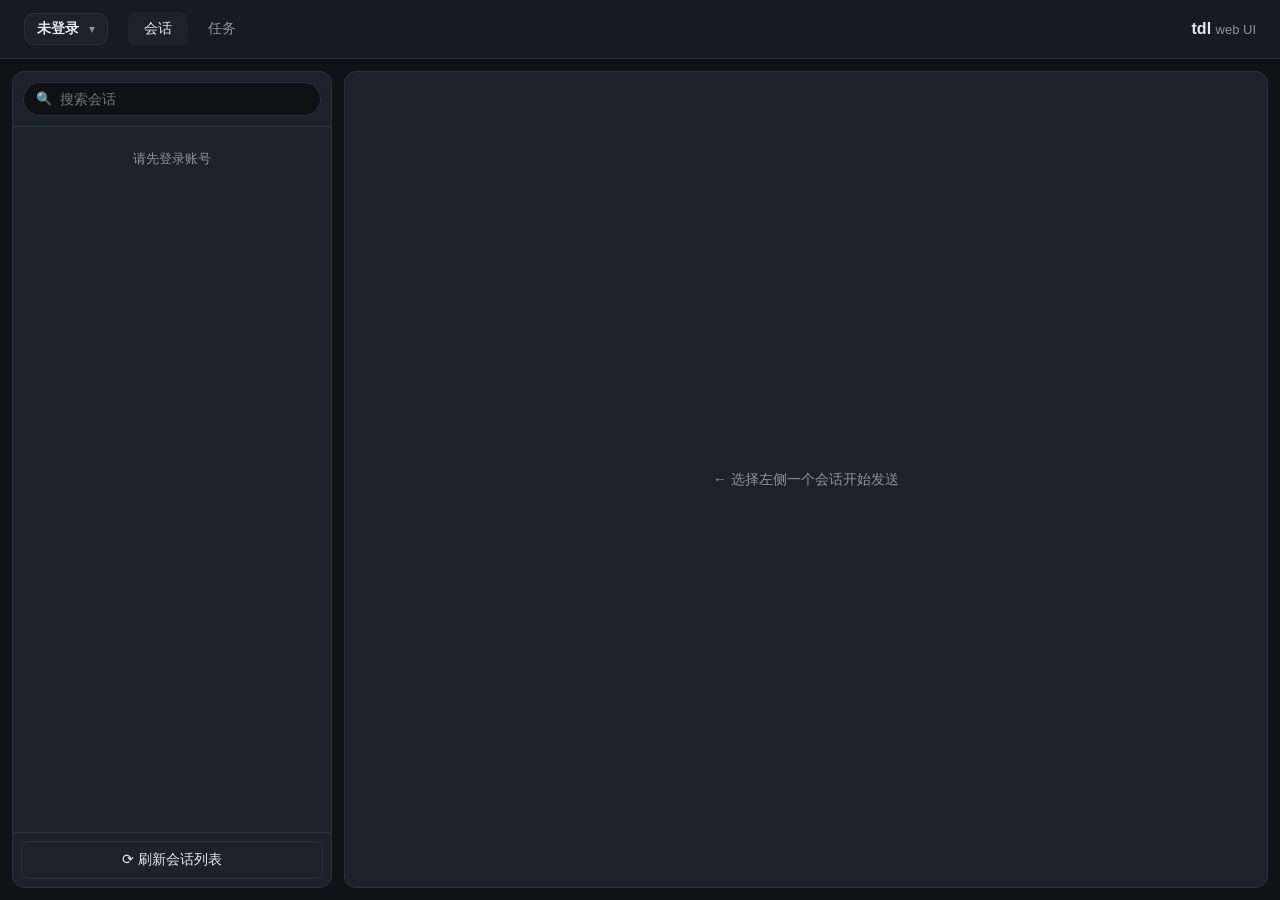
==== app/web/ui/index.html @ 241009a7 "feat: 添加本地网页版(web UI)与多账号上传功能 - 新增 app/web/:HTTP 服务、多账号验证码登录、网页端上传、Telegram 式聊天台界面 - 新增 cmd/server 命" ====
<!DOCTYPE html>
<html lang="zh">
<head>
  <meta charset="utf-8" />
  <meta name="viewport" content="width=device-width, initial-scale=1" />
  <title>tdl web UI</title>
  <link rel="stylesheet" href="style.css" />
</head>
<body>
  <header>
    <!-- current account button + dropdown (top-left, where the title used to be) -->
    <div class="account" id="account">
      <button id="account-btn" class="account-btn" aria-haspopup="true" aria-expanded="false">
        <span class="acc-main">
          <span id="acc-title" class="acc-title">未登录</span>
          <span id="acc-sub" class="acc-sub muted"></span>
        </span>
        <span class="caret">▾</span>
      </button>

      <div id="account-menu" class="account-menu" role="menu">
        <ul id="accounts-list" class="acc-list"></ul>
        <div class="acc-menu-foot">
          <button id="btn-open-login" class="btn primary block">＋ 添加账号 / 登录</button>
        </div>
      </div>
    </div>

    <nav class="tabs">
      <button class="tab active" data-tab="chats">会话</button>
      <button class="tab" data-tab="tasks">任务</button>
    </nav>

    <div class="brand">tdl <span class="muted">web UI</span></div>
  </header>

  <main>
    <!-- Chats console: conversation list (left) + per-conversation window (right) -->
    <section id="tab-chats" class="panel active">
      <div class="console">
        <!-- left: conversation list -->
        <aside class="chat-list">
          <div class="chat-list-head">
            <div class="chat-search">
              <span class="search-ic">🔍</span>
              <input id="chat-search" type="text" placeholder="搜索会话" />
            </div>
          </div>
          <ul id="chat-items" class="chat-items"></ul>
          <div class="chat-list-foot">
            <button id="btn-refresh-chats" class="btn block">⟳ 刷新会话列表</button>
          </div>
          <button id="chat-totop" class="to-top" title="返回顶部" aria-label="返回顶部">
            <svg viewBox="0 0 24 24" aria-hidden="true"><path d="M6 15l6-6 6 6"/></svg>
          </button>
        </aside>

        <!-- right: selected conversation window -->
        <section class="chat-window" id="chat-window">
          <div class="cw-empty" id="cw-empty">← 选择左侧一个会话开始发送</div>

          <div class="cw-main hidden" id="cw-main">
            <header class="cw-head">
              <div class="avatar" id="cw-avatar"></div>
              <div class="cw-head-main">
                <div class="cw-title" id="cw-title"></div>
                <div class="cw-meta muted" id="cw-meta"></div>
              </div>
              <button id="cw-refresh" class="icon-btn" title="刷新会话列表（重新拉取并缓存目标）">⟳</button>
            </header>

            <div class="cw-history" id="cw-history"></div>

            <div class="cw-forbidden hidden" id="cw-forbidden"></div>

            <div class="cw-composer" id="cw-composer">
              <div class="composer-row">
                <input id="cw-caption" type="text" class="grow" placeholder='caption（markdown：`代码`、[文字](链接)、**粗**，可空）' />
                <input id="cw-topic" type="number" min="0" class="topic" placeholder="topic" title="话题 id（仅论坛群需要，可留空）" />
              </div>

              <input id="cw-file" type="file" multiple hidden />
              <div id="cw-drop" class="drop-bar" tabindex="0">
                <div class="drop-inner">
                  <div class="drop-ic">📎</div>
                  <div>拖拽文件到这里，或<b>点击选择文件</b>发送</div>
                </div>
              </div>

              <details class="path-mode">
                <summary>或：发送服务器本地路径（不经浏览器上传，适合服务器上的大文件/目录批量）</summary>
                <div class="composer-row">
                  <input id="cw-path" type="text" class="grow" placeholder="服务器本地文件/目录绝对路径，如 D:\path\file.mkv" />
                </div>
                <div class="composer-row wrap">
                  <label class="inline"><input id="cw-photo" type="checkbox" /> 图片作为照片</label>
                  <input id="cw-includes" type="text" class="grow" placeholder="仅含扩展名 mp4,mkv（目录批量时）" />
                  <input id="cw-excludes" type="text" class="grow" placeholder="排除扩展名 txt,nfo" />
                  <button id="cw-send" class="btn">发送路径</button>
                </div>
              </details>

              <p id="cw-status" class="status"></p>
            </div>
          </div>
        </section>
      </div>
    </section>

    <!-- Tasks: global overview across all conversations -->
    <section id="tab-tasks" class="panel">
      <div class="card">
        <div class="card-head">
          <h2>上传任务（全局总览）</h2>
          <span class="muted">每 2 秒自动刷新；详细进度条在运行服务的终端里</span>
        </div>
        <table class="tasks">
          <thead>
            <tr><th>ID</th><th>账号</th><th>目标</th><th>路径</th><th>状态</th><th>错误</th></tr>
          </thead>
          <tbody id="tasks-body"></tbody>
        </table>
      </div>
    </section>
  </main>

  <!-- conversation row context menu -->
  <div id="chat-ctx" class="ctx-menu"></div>

  <!-- file send options dialog (after drag/pick): per-file photo/video/file choice -->
  <div id="send-modal" class="modal-overlay">
    <div class="modal send-modal">
      <div class="modal-head">
        <h2>发送文件</h2>
        <button id="send-close" class="icon-btn" title="关闭">✕</button>
      </div>
      <div id="send-target" class="muted send-target"></div>
      <div id="send-files" class="send-files"></div>
      <label class="inline album-toggle" id="send-album-row"><input id="send-album" type="checkbox" /> 作为相册发送（一组最多 10 个，超出自动分组；图片→照片、视频→视频）</label>
      <label class="inline album-toggle" id="send-asfile-row" style="display:none"><input id="send-asfile" type="checkbox" /> 全部作为文件发送（合并成一个相册）；取消勾选则分开逐个发送</label>
      <label>caption（markdown，可空）
        <input id="send-caption" type="text" placeholder="`代码`  [文字](链接)  **粗**" />
      </label>
      <div class="send-preview-label muted">预览（发送后的大致效果）</div>
      <div id="send-preview" class="send-preview"></div>
      <div class="dialog-actions">
        <button id="send-cancel" class="btn">取消</button>
        <button id="send-go" class="btn primary">发送</button>
      </div>
      <p id="send-status" class="status"></p>
    </div>
  </div>

  <!-- Login modal (wizard: name+phone → code → 2FA → done) -->
  <div id="login-modal" class="modal-overlay">
    <div class="modal">
      <div class="modal-head">
        <h2>登录 Telegram 账号</h2>
        <button id="login-close" class="icon-btn" title="关闭">✕</button>
      </div>

      <div class="login-step" id="step-phone">
        <label>账号名称（可留空，留空就用 Telegram 昵称）
          <input id="login-name" type="text" placeholder="留空 = 用 TG 昵称" />
        </label>
        <label>手机号（含国家码，+ 号已自动带上，不用再输）
          <div class="phone-input">
            <span class="phone-prefix">+</span>
            <input id="login-phone" type="text" inputmode="tel" placeholder="86 13800138000" />
          </div>
        </label>
        <button id="btn-login-start" class="btn primary block">发送验证码</button>
      </div>

      <div class="login-step hidden" id="step-code">
        <label>验证码（发到你已登录的 Telegram 客户端，不是短信）
          <input id="login-code" type="text" inputmode="numeric" placeholder="12345" />
        </label>
        <button id="btn-login-code" class="btn primary block">提交验证码</button>
      </div>

      <div class="login-step hidden" id="step-password">
        <label>两步验证密码（2FA）
          <input id="login-password" type="password" placeholder="••••••" />
        </label>
        <button id="btn-login-password" class="btn primary block">提交密码</button>
      </div>

      <p id="login-status" class="status"></p>
    </div>
  </div>

  <!-- generic dialog: rename input / delete confirm / error alert -->
  <div id="dialog" class="modal-overlay">
    <div class="modal">
      <div class="modal-head"><h2 id="dialog-title"></h2></div>
      <p id="dialog-msg" class="muted hidden"></p>
      <input id="dialog-input" type="text" class="hidden" />
      <div class="dialog-actions">
        <button id="dialog-cancel" class="btn">取消</button>
        <button id="dialog-ok" class="btn primary">确定</button>
      </div>
    </div>
  </div>

  <script src="app.js"></script>
</body>
</html>
---- app/web/ui/style.css ----
:root {
  --bg: #0f1115;
  --panel: #171a21;
  --card: #1d212b;
  --border: #2a2f3a;
  --text: #e6e8ec;
  --muted: #8b93a1;
  --accent: #3b82f6;
  --accent-2: #2563eb;
  --ok: #22c55e;
  --err: #ef4444;
  --warn: #f59e0b;
}
::-webkit-scrollbar {
    width: 8px;
    height: 8px;
}
::-webkit-scrollbar-thumb {
    border-radius: 10px;
    background: #97d3ffa1;
}
::-webkit-scrollbar-thumb:hover {
    background: #81b5daa1;
}
* { box-sizing: border-box; }
body {
  margin: 0;
  font-family: -apple-system, "Segoe UI", Roboto, "Microsoft YaHei", sans-serif;
  background: var(--bg);
  color: var(--text);
  line-height: 1.5;
  height: 100vh;
  display: flex;
  flex-direction: column;
  overflow: hidden;
}

header {
  display: flex;
  align-items: center;
  gap: 20px;
  padding: 12px 24px;
  border-bottom: 1px solid var(--border);
  background: var(--panel);
  flex: 0 0 auto;
  z-index: 10;
}

h2 { font-size: 15px; margin: 0 0 12px; }
.muted { color: var(--muted); font-weight: 400; font-size: 13px; }

/* brand moved to the top-right corner */
.brand { margin-left: auto; font-size: 16px; font-weight: 600; white-space: nowrap; }

.tabs { display: flex; gap: 4px; }
.tab {
  background: transparent;
  color: var(--muted);
  border: none;
  padding: 8px 16px;
  border-radius: 8px;
  cursor: pointer;
  font-size: 14px;
}
.tab:hover { color: var(--text); background: var(--card); }
.tab.active { color: var(--text); background: var(--card); }

/* --- account button + dropdown (top-left) --- */
.account { position: relative; }

.account-btn {
  display: flex;
  align-items: center;
  gap: 10px;
  background: var(--card);
  color: var(--text);
  border: 1px solid var(--border);
  border-radius: 10px;
  padding: 6px 12px;
  cursor: pointer;
  max-width: 320px;
}
.account-btn:hover { border-color: var(--accent); }
.acc-main { display: flex; flex-direction: column; align-items: flex-start; min-width: 0; line-height: 1.25; }
.acc-title { font-weight: 600; font-size: 14px; max-width: 240px; overflow: hidden; text-overflow: ellipsis; white-space: nowrap; }
.acc-sub { font-size: 12px; max-width: 240px; overflow: hidden; text-overflow: ellipsis; white-space: nowrap; }
.caret { color: var(--muted); font-size: 12px; transition: transform .2s ease; }
.account.open .caret { transform: rotate(180deg); }

.account-menu {
  position: absolute;
  top: calc(100% + 8px);
  left: 0;
  min-width: 300px;
  background: var(--panel);
  border: 1px solid var(--border);
  border-radius: 12px;
  padding: 8px;
  box-shadow: 0 12px 32px rgba(0, 0, 0, .45);
  z-index: 20;
  /* requested animation */
  opacity: 0;
  visibility: hidden;
  transform: translateY(-6px);
  transition: opacity 0.3s ease, transform 0.3s ease, visibility 0.3s;
}
.account.open .account-menu { opacity: 1; visibility: visible; transform: translateY(0); }

.acc-list { list-style: none; margin: 0; padding: 0; display: flex; flex-direction: column; gap: 4px; max-height: 52vh; overflow: auto; }
.acc-empty { color: var(--muted); font-size: 13px; padding: 8px 10px; }
.acc-item {
  display: flex; align-items: center; justify-content: space-between; gap: 8px;
  padding: 8px 10px; border-radius: 8px; cursor: pointer;
  border: 1px solid transparent;
}
.acc-item:hover { background: var(--card); }
.acc-item.current { background: rgba(59, 130, 246, .14); border-color: var(--accent); }
.acc-item-main { display: flex; flex-direction: column; min-width: 0; line-height: 1.25; }
.acc-item-title { font-weight: 600; font-size: 14px; overflow: hidden; text-overflow: ellipsis; white-space: nowrap; }
.acc-item-sub { font-size: 12px; color: var(--muted); overflow: hidden; text-overflow: ellipsis; white-space: nowrap; }
.acc-item-actions { display: flex; gap: 2px; flex-shrink: 0; }

.icon-btn {
  background: transparent; border: none; color: var(--muted);
  cursor: pointer; padding: 4px 7px; border-radius: 6px; font-size: 14px; line-height: 1;
}
.icon-btn:hover { background: var(--bg); color: var(--text); }
.icon-btn.danger:hover { color: var(--err); }

.acc-menu-foot { margin-top: 8px; padding-top: 8px; border-top: 1px solid var(--border); }

main { flex: 1 1 auto; min-height: 0; overflow: hidden; }
.panel { display: none; }
.panel.active { display: block; height: 100%; }
/* tasks tab: centered card, scrolls on its own */
#tab-tasks.active { overflow-y: auto; padding: 24px; }
#tab-tasks .card { max-width: 1000px; margin: 0 auto; }

.card {
  background: var(--card);
  border: 1px solid var(--border);
  border-radius: 12px;
  padding: 20px;
  margin-bottom: 20px;
}
.card-head { display: flex; align-items: center; justify-content: space-between; margin-bottom: 12px; }
.card-head h2 { margin: 0; }

.form { display: flex; flex-direction: column; gap: 14px; }
label { display: flex; flex-direction: column; gap: 6px; font-size: 13px; color: var(--muted); }
label.inline { flex-direction: row; align-items: center; gap: 8px; }

input[type=text], input[type=password], input[type=number], select {
  background: var(--bg);
  border: 1px solid var(--border);
  color: var(--text);
  padding: 9px 11px;
  border-radius: 8px;
  font-size: 14px;
  width: 100%;
}
input:focus, select:focus { outline: none; border-color: var(--accent); }

.row { display: flex; gap: 8px; align-items: center; }
.row.wrap { flex-wrap: wrap; }
.grow { flex: 1; }

.btn {
  background: var(--card);
  color: var(--text);
  border: 1px solid var(--border);
  padding: 9px 16px;
  border-radius: 8px;
  cursor: pointer;
  font-size: 14px;
  white-space: nowrap;
}
.btn:hover { border-color: var(--accent); }
.btn.primary { background: var(--accent-2); border-color: var(--accent-2); color: #fff; }
.btn.primary:hover { background: var(--accent); }
.btn:disabled { opacity: .5; cursor: not-allowed; }
.btn.block { width: 100%; text-align: center; }

.status { font-size: 13px; margin: 8px 0 0; min-height: 18px; }
.status.ok { color: var(--ok); }
.status.err { color: var(--err); }
.status.info { color: var(--warn); }

.hidden { display: none !important; }

/* --- login modal --- */
.modal-overlay {
  position: fixed; inset: 0; z-index: 100;
  display: flex; align-items: center; justify-content: center;
  background: rgba(0, 0, 0, .55);
  opacity: 0;
  visibility: hidden;
  transition: opacity 0.3s ease, visibility 0.3s;
}
.modal-overlay.open { opacity: 1; visibility: visible; }
.modal {
  background: var(--panel);
  border: 1px solid var(--border);
  border-radius: 14px;
  padding: 22px;
  width: min(420px, 92vw);
  transform: translateY(-8px) scale(.98);
  transition: transform 0.3s ease;
}
.modal-overlay.open .modal { transform: none; }
.modal-head { display: flex; align-items: center; justify-content: space-between; margin-bottom: 16px; }
.modal-head h2 { margin: 0; }
.login-step { display: flex; flex-direction: column; gap: 14px; margin-bottom: 4px; }

/* phone input with a fixed leading "+" so it never has to be typed */
.phone-input {
  display: flex; align-items: center;
  background: var(--bg);
  border: 1px solid var(--border);
  border-radius: 8px;
  padding-left: 11px;
}
.phone-input:focus-within { border-color: var(--accent); }
.phone-prefix { color: var(--muted); font-size: 14px; user-select: none; }
.phone-input input[type=text] {
  flex: 1; width: auto; min-width: 0;
  border: none; background: transparent; padding-left: 4px;
}
.phone-input input[type=text]:focus { border: none; }

/* dialog (prompt / confirm / alert) reuses .modal-overlay + .modal */
#dialog-msg { margin: 0 0 14px; }
#dialog-input { margin-bottom: 4px; }
.dialog-actions { display: flex; justify-content: flex-end; gap: 8px; margin-top: 18px; }
.btn.danger { background: var(--err); border-color: var(--err); color: #fff; }
.btn.danger:hover { background: #dc2626; border-color: #dc2626; }

table.tasks { width: 100%; border-collapse: collapse; font-size: 13px; }
table.tasks th, table.tasks td { text-align: left; padding: 8px 10px; border-bottom: 1px solid var(--border); }
table.tasks th { color: var(--muted); font-weight: 500; }
table.tasks td.path { max-width: 240px; overflow: hidden; text-overflow: ellipsis; white-space: nowrap; }

.badge { padding: 2px 8px; border-radius: 999px; font-size: 12px; }
.badge.queued { background: #334155; color: #cbd5e1; }
.badge.running { background: #1e3a8a; color: #bfdbfe; }
.badge.done { background: #14532d; color: #bbf7d0; }
.badge.error { background: #7f1d1d; color: #fecaca; }

code { background: var(--bg); padding: 1px 5px; border-radius: 4px; font-size: 12px; }

/* ===== chats console: conversation list (left) + window (right) ===== */
.console {
  display: grid;
  grid-template-columns: 320px 1fr;
  gap: 12px;
  height: 100%;
  padding: 12px;
}

/* colored-initials avatar (background color set inline per peer/account) */
.avatar {
  flex-shrink: 0;
  width: 44px; height: 44px; border-radius: 50%;
  display: flex; align-items: center; justify-content: center;
  color: #fff; font-weight: 600; font-size: 17px; line-height: 1;
  user-select: none; overflow: hidden;
}
.avatar.sm { width: 30px; height: 30px; font-size: 13px; }
.avatar.spacer { background: transparent !important; }

/* --- left: conversation list --- */
.chat-list {
  display: flex; flex-direction: column;
  background: var(--card); border: 1px solid var(--border);
  border-radius: 12px; overflow: hidden;
  position: relative;
}
.chat-list-head { padding: 10px; border-bottom: 1px solid var(--border); }
.chat-search {
  display: flex; align-items: center; gap: 8px;
  background: var(--bg); border: 1px solid var(--border);
  border-radius: 999px; padding: 6px 12px;
}
.chat-search:focus-within { border-color: var(--accent); }
.chat-search .search-ic { color: var(--muted); font-size: 13px; }
.chat-search input { border: none; background: transparent; padding: 0; border-radius: 0; }
.chat-search input:focus { border: none; }

.chat-items { list-style: none; margin: 0; padding: 6px; overflow-y: auto; flex: 1; display: flex; flex-direction: column; gap: 2px; }
.chat-row {
  display: flex; align-items: center; gap: 10px;
  padding: 8px 10px; border-radius: 10px; cursor: pointer;
  border: 1px solid transparent;
}
.chat-row:hover { background: var(--bg); }
.chat-row.active { background: rgba(59,130,246,.16); border-color: var(--accent); }

.chat-row-main { min-width: 0; flex: 1; display: flex; flex-direction: column; gap: 2px; }
.chat-row-top { display: flex; align-items: baseline; gap: 8px; }
.chat-row-name { font-weight: 600; font-size: 14px; overflow: hidden; text-overflow: ellipsis; white-space: nowrap; flex: 1; }
.chat-row-name .pin { color: var(--muted); font-weight: 400; margin-right: 3px; }
.chat-row-time { font-size: 11px; color: var(--muted); flex-shrink: 0; }
.chat-row-sub { font-size: 12px; color: var(--muted); overflow: hidden; text-overflow: ellipsis; white-space: nowrap; }
.chat-row-sub .sub-nick { color: var(--accent); }
.chat-empty { color: var(--muted); font-size: 13px; padding: 16px 10px; text-align: center; line-height: 1.6; }

.chat-list-foot { padding: 8px; border-top: 1px solid var(--border); }

/* back-to-top button for the conversation list (bottom-right, shown after scroll) */
.to-top {
  position: absolute; right: 14px; bottom: 64px; z-index: 5;
  width: 36px; height: 36px; border-radius: 50%;
  background: var(--card); border: 1px solid var(--border); color: var(--text);
  cursor: pointer; line-height: 1;
  display: flex; align-items: center; justify-content: center;
  box-shadow: 0 6px 16px rgba(0, 0, 0, .4);
  opacity: 0; visibility: hidden; transform: translateY(6px);
  transition: opacity .2s ease, transform .2s ease, visibility .2s;
}
.to-top svg { width: 16px; height: 16px; display: block; }
.to-top path { fill: none; stroke: currentColor; stroke-width: 2.5; stroke-linecap: round; stroke-linejoin: round; }
.to-top.show { opacity: 1; visibility: visible; transform: none; }
.to-top:hover { border-color: var(--accent); color: var(--accent); }

/* --- right: conversation window --- */
.chat-window {
  background: var(--card); border: 1px solid var(--border);
  border-radius: 12px; overflow: hidden;
  display: flex; flex-direction: column;
}
.cw-empty { margin: auto; color: var(--muted); font-size: 14px; }
.cw-main { display: flex; flex-direction: column; height: 100%; }

.cw-head {
  display: flex; align-items: center; gap: 12px;
  padding: 10px 16px; border-bottom: 1px solid var(--border);
  background: var(--panel);
}
.cw-head-main { min-width: 0; flex: 1; }
.cw-title { font-weight: 600; font-size: 15px; overflow: hidden; text-overflow: ellipsis; white-space: nowrap; }
.cw-meta { font-size: 12px; }

.cw-history {
  flex: 1; overflow-y: auto; padding: 16px;
  display: flex; flex-direction: column; gap: 10px;
  background: var(--bg);
}
.cw-history .hist-empty { margin: auto; color: var(--muted); font-size: 13px; }

/* centered date divider */
.cw-date {
  align-self: center; font-size: 11px; color: var(--muted);
  background: var(--panel); border: 1px solid var(--border);
  border-radius: 999px; padding: 2px 12px; margin: 4px 0;
}

/* one upload rendered as a chat bubble: own account right, others left */
.msg { display: flex; gap: 8px; max-width: 80%; align-items: flex-end; }
.msg.out { align-self: flex-end; flex-direction: row-reverse; }
.msg.in { align-self: flex-start; }
.msg .bubble {
  background: var(--card); border: 1px solid var(--border);
  border-radius: 14px; padding: 8px 12px; min-width: 170px;
}
.msg.out .bubble { background: var(--accent-2); border-color: var(--accent-2); }
.msg .sender { font-size: 12px; font-weight: 600; color: var(--accent); margin-bottom: 4px; }
.msg .fname { font-size: 13px; word-break: break-all; }
.msg.out .fname { color: #fff; }
.msg .album-list { font-size: 12px; color: var(--muted); margin-top: 3px; line-height: 1.5; word-break: break-all; }
.msg.out .album-list { color: rgba(255, 255, 255, .8); }
.msg .caption { font-size: 12px; color: var(--muted); margin-top: 3px; word-break: break-word; }
.msg.out .caption { color: rgba(255,255,255,.85); }
.msg .caption a { color: var(--accent); }
.msg.out .caption a { color: #fff; text-decoration: underline; }
.msg .caption code { background: rgba(0,0,0,.28); padding: 0 4px; border-radius: 4px; font-size: 11px; }
/* inline error text in a failed bubble (e.g. "无权限发送（…）") */
.msg .berr { font-size: 12px; color: var(--err); margin-top: 4px; word-break: break-word; }
.msg.out .berr { color: #fecaca; }
.msg .meta { display: flex; align-items: center; justify-content: space-between; gap: 14px; margin-top: 6px; font-size: 11px; color: var(--muted); }
.msg.out .meta { color: rgba(255,255,255,.85); }
.msg .msize { flex-shrink: 0; }
.msg .mright { display: flex; align-items: center; gap: 4px; flex-shrink: 0; }
.msg .mstatus.done { color: var(--ok); }
.msg.out .mstatus.done { color: #bbf7d0; }
.msg .mstatus.error { color: var(--err); }
.msg .mstatus.running { color: var(--warn); }

/* in-flight progress ring (spins; arc length = percent) with a cancel X,
   placed inside the bubble (left for own/out, right for others/in) */
.bubble.with-prog { display: flex; align-items: center; gap: 10px; }
.bubble-content { min-width: 0; }
.prog { position: relative; width: 40px; height: 40px; flex: none; }
.prog-svg { width: 100%; height: 100%; animation: prog-spin 1.1s linear infinite; transform-origin: 50% 50%; will-change: transform; }
.prog-track { fill: none; stroke: var(--border); stroke-width: 3; }
.prog-arc { fill: none; stroke: var(--accent); stroke-width: 3; transition: stroke-dasharray .9s linear; }
.prog-x {
  position: absolute; inset: 0; margin: auto;
  width: 22px; height: 22px; border-radius: 50%;
  border: none; background: transparent; color: var(--muted);
  cursor: pointer; font-size: 12px; line-height: 1;
  display: flex; align-items: center; justify-content: center;
}
@keyframes prog-spin { to { transform: rotate(360deg); } }
/* on the accent-colored own bubble the ring needs light colors to be visible */
.msg.out .prog-track { stroke: rgba(255, 255, 255, .35); }
.msg.out .prog-arc { stroke: #fff; }
.msg.out .prog-x { color: rgba(255, 255, 255, .9); }

/* composer */
.cw-composer { border-top: 1px solid var(--border); padding: 10px 12px; background: var(--panel); display: flex; flex-direction: column; gap: 8px; }
/* shown in place of the composer when the account can't send to this dialog */
.cw-forbidden { border-top: 1px solid var(--border); padding: 16px 12px; background: var(--panel); text-align: center; color: var(--err); font-size: 13px; line-height: 1.5; }
.composer-row { display: flex; gap: 8px; align-items: center; }
.composer-row.wrap { flex-wrap: wrap; }
.composer-row .topic { width: 88px; flex: none; }
.composer-row input[type=text] { width: auto; }
.cw-composer .status { margin: 0; }

/* drop-bar: drag files here / click to pick */
.drop-bar {
  border: 2px dashed var(--border);
  border-radius: 12px;
  min-height: 92px;
  display: flex; align-items: center; justify-content: center;
  text-align: center; color: var(--muted);
  cursor: pointer; transition: border-color .15s, background .15s, color .15s;
}
.drop-bar:hover, .drop-bar:focus { border-color: var(--accent); color: var(--text); outline: none; }
.drop-inner { display: flex; flex-direction: column; gap: 4px; pointer-events: none; }
.drop-ic { font-size: 22px; }
.drop-bar b { color: var(--accent); font-weight: 600; }
.cw-main.dragging .drop-bar { border-color: var(--accent); background: rgba(59,130,246,.10); color: var(--text); }

.path-mode { font-size: 13px; }
.path-mode > summary { color: var(--muted); cursor: pointer; padding: 4px 0; list-style: revert; }
.path-mode > summary:hover { color: var(--text); }
.path-mode .composer-row { margin-top: 8px; }

/* send-files options dialog */
.send-modal { width: min(560px, 94vw); max-height: 92vh; overflow-y: auto; }
.send-target { margin-bottom: 10px; }
.send-target b { color: var(--text); }
.send-files { display: flex; flex-direction: column; gap: 8px; max-height: 34vh; overflow-y: auto; margin-bottom: 12px; }
.send-file { display: flex; align-items: center; gap: 10px; padding: 8px 10px; background: var(--bg); border: 1px solid var(--border); border-radius: 8px; }
.send-file .sf-main { min-width: 0; flex: 1; }
.send-file .sf-name { font-size: 13px; overflow: hidden; text-overflow: ellipsis; white-space: nowrap; }
.send-file .sf-size { font-size: 11px; color: var(--muted); }
.send-file select { width: auto; flex: none; }
/* album mode: per-file photo/file choice doesn't apply (auto-detected) */
.send-files.album-mode .send-file select { display: none; }
.album-toggle { margin-bottom: 12px; font-size: 13px; color: var(--text); }

/* send preview: mock of the resulting message bubble(s) */
.send-preview-label { font-size: 12px; margin: 4px 0 6px; }
.send-preview {
  background: var(--bg); border: 1px solid var(--border); border-radius: 10px;
  padding: 12px; max-height: 34vh; overflow-y: auto;
  display: flex; flex-direction: column; gap: 8px; margin-bottom: 12px;
}
.send-preview:empty { display: none; }
.pv-thumb { max-width: 100%; max-height: 180px; border-radius: 8px; display: block; margin-bottom: 6px; object-fit: cover; }
.pv-grid { display: flex; flex-wrap: wrap; gap: 4px; margin-bottom: 6px; }
.pv-thumb.sm { width: 72px; height: 72px; max-height: none; margin-bottom: 0; }

/* conversation row context menu */
.ctx-menu {
  position: fixed; z-index: 200; display: none;
  background: var(--panel); border: 1px solid var(--border);
  border-radius: 10px; padding: 6px; min-width: 168px;
  box-shadow: 0 12px 32px rgba(0,0,0,.45);
}
.ctx-menu.open { display: block; }
.ctx-menu button {
  display: block; width: 100%; text-align: left;
  background: transparent; border: none; color: var(--text);
  padding: 8px 10px; border-radius: 6px; cursor: pointer; font-size: 13px;
}
.ctx-menu button:hover { background: var(--card); }
.ctx-menu button.danger:hover { color: var(--err); }
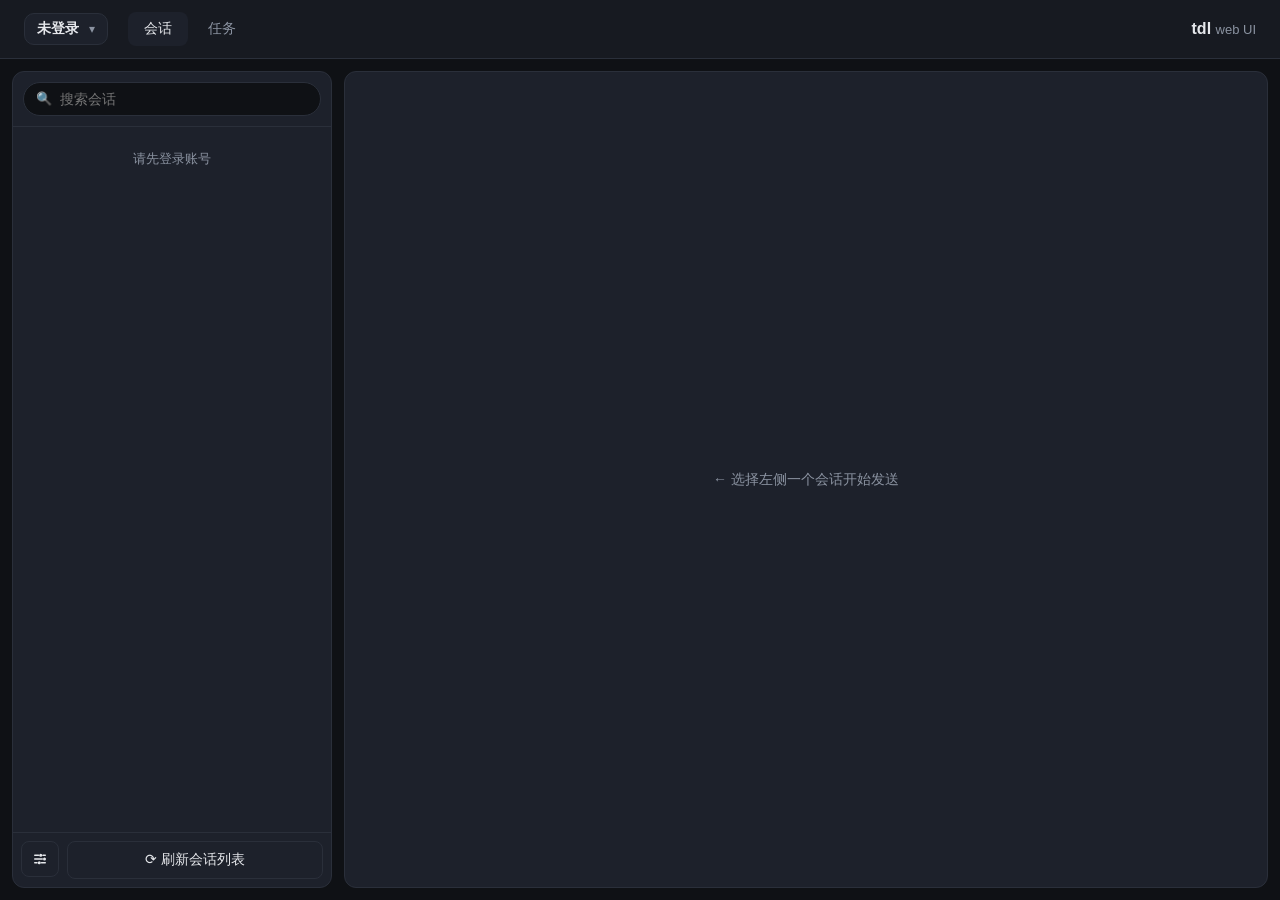
==== commit e49a1e26: "update 2026/06/23  6:35" ====
--- a/app/web/ui/index.html
+++ b/app/web/ui/index.html
@@ -45,10 +45,23 @@
               <span class="search-ic">🔍</span>
               <input id="chat-search" type="text" placeholder="搜索会话" />
             </div>
+            <div id="chat-folders" class="chat-folders hidden"></div>
           </div>
           <ul id="chat-items" class="chat-items"></ul>
           <div class="chat-list-foot">
-            <button id="btn-refresh-chats" class="btn block">⟳ 刷新会话列表</button>
+            <button id="btn-settings" class="btn foot-icon settings-icon" title="设置（上传限速 / 代理）" aria-label="设置">
+              <svg viewBox="0 0 24 24" width="18" height="18" aria-hidden="true">
+                <rect x="4" y="6" width="7" height="2" rx="1"/>
+                <rect x="15" y="6" width="5" height="2" rx="1"/>
+                <circle cx="13" cy="7" r="2"/>
+                <rect x="4" y="11" width="12" height="2" rx="1"/>
+                <circle cx="18" cy="12" r="2"/>
+                <rect x="4" y="16" width="5" height="2" rx="1"/>
+                <rect x="13" y="16" width="7" height="2" rx="1"/>
+                <circle cx="11" cy="17" r="2"/>
+              </svg>
+            </button>
+            <button id="btn-refresh-chats" class="btn grow">⟳ 刷新会话列表</button>
           </div>
           <button id="chat-totop" class="to-top" title="返回顶部" aria-label="返回顶部">
             <svg viewBox="0 0 24 24" aria-hidden="true"><path d="M6 15l6-6 6 6"/></svg>
@@ -143,16 +156,53 @@
       </label>
       <div class="send-preview-label muted">预览（发送后的大致效果）</div>
       <div id="send-preview" class="send-preview"></div>
+      <input id="send-add-file" type="file" multiple hidden />
+      <div class="dialog-actions send-actions">
+        <button id="send-add" class="btn" title="补充添加文件（追加到当前列表）">＋ 添加文件</button>
+        <div class="send-actions-right">
+          <button id="send-cancel" class="btn">取消</button>
+          <button id="send-go" class="btn primary">发送</button>
+        </div>
+      </div>
+      <p id="send-status" class="status"></p>
+    </div>
+  </div>
+
+  <!-- Settings modal: server-global upload rate limit + proxy -->
+  <div id="settings-modal" class="modal-overlay">
+    <div class="modal">
+      <div class="modal-head">
+        <h2>设置</h2>
+        <button id="settings-close" class="icon-btn" title="关闭">✕</button>
+      </div>
+      <label>上传速率限制（留空 = 不限速；1024 进制，如 5M、500K、2.5MB）
+        <input id="set-rate" type="text" placeholder="留空 = 不限速" />
+      </label>
+      <label class="muted">下载速率限制（网页版暂未实现下载，此项当前无效）
+        <input id="set-rate-dl" type="text" placeholder="暂未实现" disabled />
+      </label>
+      <div class="set-proxy">
+        <div class="set-proxy-label">代理（地址留空 = 直连）</div>
+        <div class="proxy-scheme">
+          <label class="inline"><input type="radio" name="proxy-scheme" id="proxy-socks5" value="socks5" checked /> socks5</label>
+          <label class="inline"><input type="radio" name="proxy-scheme" id="proxy-http" value="http" /> http</label>
+        </div>
+        <div class="composer-row">
+          <input id="set-proxy-host" type="text" class="grow" placeholder="代理地址，如 127.0.0.1" />
+          <input id="set-proxy-port" type="number" min="1" max="65535" class="proxy-port" placeholder="端口" />
+          <button id="proxy-test" class="btn" title="通过该代理尝试连接 Telegram">测试</button>
+        </div>
+      </div>
+      <p class="muted set-hint">速率修改对正在进行的上传也即时生效；修改代理会断开并重连所有账号（进行中的上传会中断）。</p>
       <div class="dialog-actions">
-        <button id="send-cancel" class="btn">取消</button>
-        <button id="send-go" class="btn primary">发送</button>
-      </div>
-      <p id="send-status" class="status"></p>
-    </div>
-  </div>
-
-  <!-- Login modal (wizard: name+phone → code → 2FA → done) -->
-  <div id="login-modal" class="modal-overlay">
+        <button id="settings-cancel" class="btn">取消</button>
+        <button id="settings-save" class="btn primary">保存</button>
+      </div>
+      <p id="settings-status" class="status"></p>
+    </div>
+  </div>
+
+  <!-- Login modal (wizard: name+phone → code → 2FA → done) -->  <div id="login-modal" class="modal-overlay">
     <div class="modal">
       <div class="modal-head">
         <h2>登录 Telegram 账号</h2>
--- a/app/web/ui/style.css
+++ b/app/web/ui/style.css
@@ -275,7 +275,7 @@
   border-radius: 12px; overflow: hidden;
   position: relative;
 }
-.chat-list-head { padding: 10px; border-bottom: 1px solid var(--border); }
+.chat-list-head { padding: 10px; border-bottom: 1px solid var(--border); display: flex; flex-direction: column; gap: 8px; }
 .chat-search {
   display: flex; align-items: center; gap: 8px;
   background: var(--bg); border: 1px solid var(--border);
@@ -285,6 +285,23 @@
 .chat-search .search-ic { color: var(--muted); font-size: 13px; }
 .chat-search input { border: none; background: transparent; padding: 0; border-radius: 0; }
 .chat-search input:focus { border: none; }
+.chat-folders {
+  display: flex; gap: 6px; overflow-x: auto; padding-bottom: 2px;
+  scrollbar-width: none;
+}
+.chat-folders::-webkit-scrollbar { display: none; }
+.chat-folders.hidden { display: none; }
+.folder-chip {
+  flex: 0 0 auto; display: inline-flex; align-items: center; gap: 5px;
+  height: 28px; max-width: 150px; padding: 0 10px;
+  border: 1px solid var(--border); border-radius: 999px;
+  background: var(--bg); color: var(--muted); font-size: 12px;
+  white-space: nowrap; cursor: pointer;
+}
+.folder-chip:hover { border-color: var(--accent); color: var(--fg); }
+.folder-chip.active { background: rgba(59,130,246,.16); border-color: var(--accent); color: var(--accent); }
+.folder-chip-label { overflow: hidden; text-overflow: ellipsis; }
+.folder-chip-count { color: var(--muted); font-size: 11px; }
 
 .chat-items { list-style: none; margin: 0; padding: 6px; overflow-y: auto; flex: 1; display: flex; flex-direction: column; gap: 2px; }
 .chat-row {
@@ -304,7 +321,35 @@
 .chat-row-sub .sub-nick { color: var(--accent); }
 .chat-empty { color: var(--muted); font-size: 13px; padding: 16px 10px; text-align: center; line-height: 1.6; }
 
-.chat-list-foot { padding: 8px; border-top: 1px solid var(--border); }
+.chat-list-foot { padding: 8px; border-top: 1px solid var(--border); display: flex; gap: 8px; }
+.chat-list-foot .foot-icon { flex: 0 0 38px; width: 38px; height: 36px; padding: 0; text-align: center; }
+.settings-icon { display: inline-flex; align-items: center; justify-content: center; }
+.settings-icon svg {
+  width: 18px;
+  height: 18px;
+  min-width: 18px;
+  flex: none;
+  display: block;
+  fill: currentColor;
+}
+.set-hint { margin: 6px 0 2px; font-size: 12px; line-height: 1.5; }
+.set-proxy-label { font-size: 13px; margin-bottom: 6px; }
+.proxy-scheme { display: flex; gap: 16px; margin-bottom: 8px; }
+.proxy-scheme .inline { width: auto; }
+/* override the generic input[type=number] width:100% (higher specificity) so the
+   port box stays narrow instead of stretching the row past the modal */
+.set-proxy input.proxy-port { width: 92px; flex: none; }
+.set-proxy input.proxy-port {
+  appearance: textfield;
+  -moz-appearance: textfield;
+}
+.set-proxy input.proxy-port::-webkit-outer-spin-button,
+.set-proxy input.proxy-port::-webkit-inner-spin-button {
+  -webkit-appearance: none;
+  margin: 0;
+}
+.set-proxy input#set-proxy-host { min-width: 0; }
+.set-proxy .composer-row { flex-wrap: nowrap; }
 
 /* back-to-top button for the conversation list (bottom-right, shown after scroll) */
 .to-top {
@@ -449,6 +494,9 @@
 /* album mode: per-file photo/file choice doesn't apply (auto-detected) */
 .send-files.album-mode .send-file select { display: none; }
 .album-toggle { margin-bottom: 12px; font-size: 13px; color: var(--text); }
+/* send dialog actions: "＋ 添加文件" on the left, 取消/发送 on the right */
+.send-actions { justify-content: space-between; }
+.send-actions-right { display: flex; gap: 8px; }
 
 /* send preview: mock of the resulting message bubble(s) */
 .send-preview-label { font-size: 12px; margin: 4px 0 6px; }
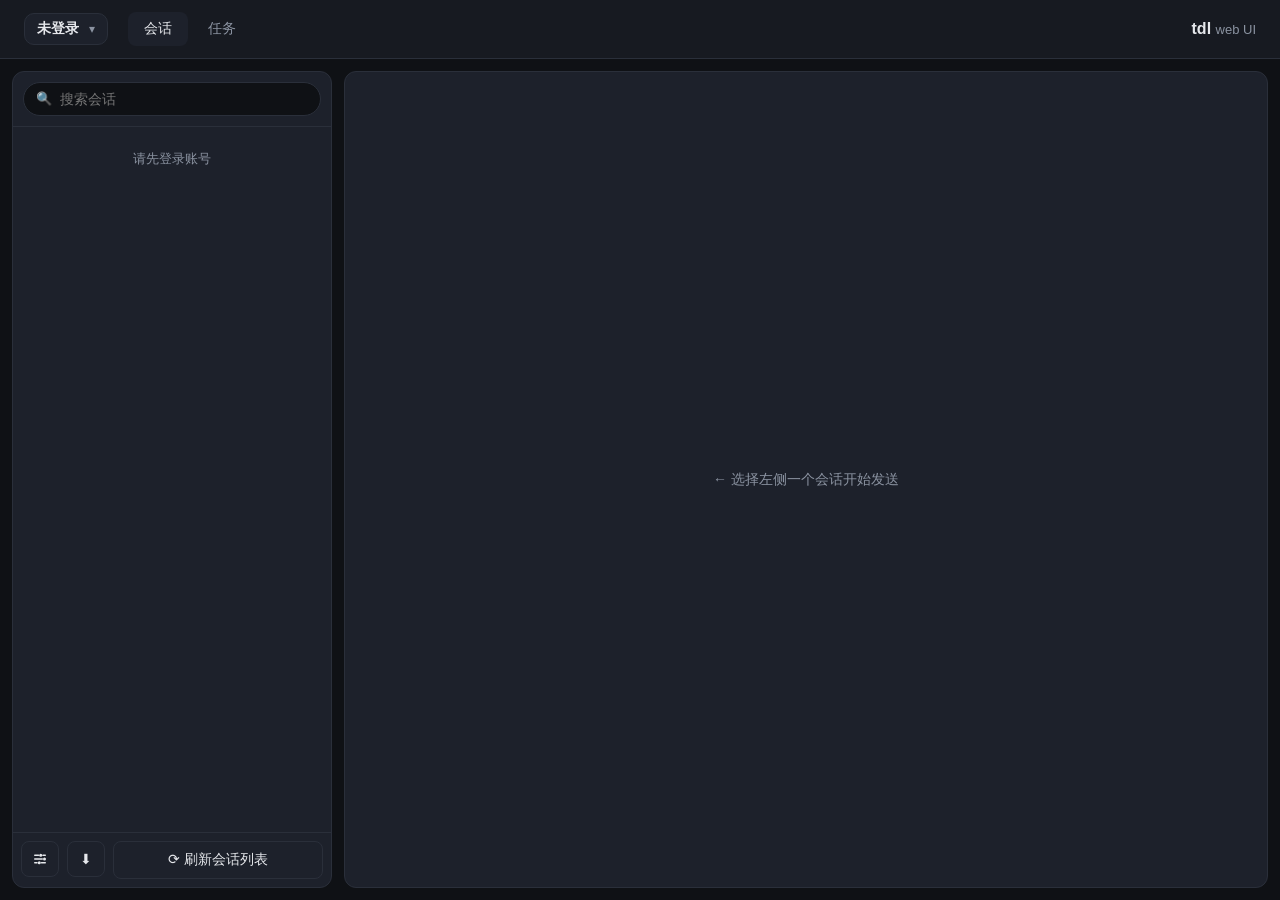
==== commit 25d71516: "update 2026/07/15 22:45" ====
--- a/app/web/ui/index.html
+++ b/app/web/ui/index.html
@@ -61,6 +61,7 @@
                 <circle cx="11" cy="17" r="2"/>
               </svg>
             </button>
+            <button id="btn-download" class="btn foot-icon" title="粘贴链接下载" aria-label="下载">⬇</button>
             <button id="btn-refresh-chats" class="btn grow">⟳ 刷新会话列表</button>
           </div>
           <button id="chat-totop" class="to-top" title="返回顶部" aria-label="返回顶部">
@@ -168,51 +169,135 @@
     </div>
   </div>
 
-  <!-- Settings modal: server-global upload rate limit + proxy -->
+  <!-- Download modal: paste one or more t.me links -->
+  <div id="download-modal" class="modal-overlay">
+    <div class="modal">
+      <div class="modal-head">
+        <h2>粘贴链接下载</h2>
+        <button id="download-close" class="icon-btn" title="关闭">✕</button>
+      </div>
+
+      <label>Telegram 消息链接（一行一个，支持多条）
+        <textarea id="dl-urls" rows="5" placeholder="https://t.me/xxx/123&#10;https://t.me/c/456/789"></textarea>
+      </label>
+
+      <div class="dl-mode">
+        <div class="dl-mode-head">
+          <span>下载到哪里</span>
+          <span class="help-badge" tabindex="0" role="button" aria-label="两种方式的区别">?
+            <span class="help-pop">这两种方式的区别只在于【服务器和你的浏览器是不是同一台机器】。<br><br>
+              · <b>下到我的电脑</b>：文件走浏览器，存进浏览器的下载文件夹（如 C:\Users\你\Downloads）。<br><br>
+              · <b>下到服务器</b>：文件由服务器直接存到你填写的那个文件夹，不经过浏览器；带断点续传，适合大文件/批量。<br><br>
+              如果你现在是【本机自己开服务、自己开网页】，两种方式最后文件都在你这台电脑上，只是存的文件夹不同——这种情况建议用「下到服务器」，填个路径批量下更省事。</span>
+          </span>
+        </div>
+        <label class="inline"><input type="radio" name="dl-mode" id="dl-mode-stream" value="stream" checked /> 下到我的电脑（走浏览器下载）</label>
+        <label class="inline"><input type="radio" name="dl-mode" id="dl-mode-disk" value="disk" /> 下到服务器（存到指定文件夹，带断点续传）</label>
+      </div>
+
+      <label id="dl-dir-field" class="hidden">保存到哪个文件夹（服务器上的绝对路径）
+        <input id="dl-dir" type="text" placeholder="如 D:\downloads 或 /data/tg" />
+      </label>
+
+      <p class="muted set-hint">「下到我的电脑」逐条触发浏览器下载，多条时浏览器可能提示允许批量下载。「下到服务器」把多条链接合并为一个任务批量下载，进度条在运行服务的终端里，任务栏可看状态。</p>
+
+      <div class="dialog-actions">
+        <button id="download-cancel" class="btn">取消</button>
+        <button id="download-go" class="btn primary">开始下载</button>
+      </div>
+      <p id="download-status" class="status"></p>
+    </div>
+  </div>
+
+  <!-- Settings modal: tabs for [代理·限速] and [数据备份] -->
   <div id="settings-modal" class="modal-overlay">
     <div class="modal">
       <div class="modal-head">
         <h2>设置</h2>
         <button id="settings-close" class="icon-btn" title="关闭">✕</button>
       </div>
-      <label>上传速率限制（留空 = 不限速；1024 进制，如 5M、500K、2.5MB）
-        <input id="set-rate" type="text" placeholder="留空 = 不限速" />
-      </label>
-      <label class="muted">下载速率限制（网页版暂未实现下载，此项当前无效）
-        <input id="set-rate-dl" type="text" placeholder="暂未实现" disabled />
-      </label>
-      <div class="set-proxy">
-        <div class="set-proxy-label">代理（地址留空 = 直连）</div>
-        <div class="proxy-scheme">
-          <label class="inline"><input type="radio" name="proxy-scheme" id="proxy-socks5" value="socks5" checked /> socks5</label>
-          <label class="inline"><input type="radio" name="proxy-scheme" id="proxy-http" value="http" /> http</label>
-        </div>
-        <div class="composer-row">
-          <input id="set-proxy-host" type="text" class="grow" placeholder="代理地址，如 127.0.0.1" />
-          <input id="set-proxy-port" type="number" min="1" max="65535" class="proxy-port" placeholder="端口" />
-          <button id="proxy-test" class="btn" title="通过该代理尝试连接 Telegram">测试</button>
-        </div>
-      </div>
-      <p class="muted set-hint">速率修改对正在进行的上传也即时生效；修改代理会断开并重连所有账号（进行中的上传会中断）。</p>
-      <div class="dialog-actions">
-        <button id="settings-cancel" class="btn">取消</button>
-        <button id="settings-save" class="btn primary">保存</button>
-      </div>
+
+      <div class="settings-tabs">
+        <button type="button" class="settings-tab active" data-stab="proxy">代理 · 限速</button>
+        <button type="button" class="settings-tab" data-stab="backup">数据备份</button>
+      </div>
+
+      <div class="settings-pane" id="spane-proxy">
+        <label>上传速率限制（留空 = 不限速；1024 进制，支持小数如 0.5）
+          <div class="composer-row">
+            <input id="set-rate" type="number" min="0" step="any" class="grow" placeholder="留空 = 不限速" />
+            <select id="set-rate-unit" class="rate-unit" aria-label="上传速率单位">
+              <option value="K">KB/s</option>
+              <option value="M" selected>MB/s</option>
+              <option value="G">GB/s</option>
+              <option value="T">TB/s</option>
+            </select>
+          </div>
+        </label>
+        <label>下载速率限制（对粘贴链接下载生效，含流式和落盘；留空 = 不限速）
+          <div class="composer-row">
+            <input id="set-rate-dl" type="number" min="0" step="any" class="grow" placeholder="留空 = 不限速" />
+            <select id="set-rate-dl-unit" class="rate-unit" aria-label="下载速率单位">
+              <option value="K">KB/s</option>
+              <option value="M" selected>MB/s</option>
+              <option value="G">GB/s</option>
+              <option value="T">TB/s</option>
+            </select>
+          </div>
+        </label>
+        <div class="set-proxy">
+          <div class="set-proxy-label">代理（地址留空 = 直连）</div>
+          <div class="proxy-scheme">
+            <label class="inline"><input type="radio" name="proxy-scheme" id="proxy-socks5" value="socks5" checked /> socks5</label>
+            <label class="inline"><input type="radio" name="proxy-scheme" id="proxy-http" value="http" /> http</label>
+          </div>
+          <div class="composer-row">
+            <input id="set-proxy-host" type="text" class="grow" placeholder="代理地址，如 127.0.0.1" />
+            <input id="set-proxy-port" type="number" min="1" max="65535" class="proxy-port" placeholder="端口" />
+            <button id="proxy-test" class="btn" title="通过该代理尝试连接 Telegram">测试</button>
+          </div>
+        </div>
+        <p class="muted set-hint">速率修改对正在进行的上传也即时生效；修改代理会断开并重连所有账号（进行中的上传会中断）。</p>
+        <div class="dialog-actions">
+          <button id="settings-cancel" class="btn">取消</button>
+          <button id="settings-save" class="btn primary">保存</button>
+        </div>
+      </div>
+
+      <div class="settings-pane hidden" id="spane-backup">
+        <div class="set-backup">
+          <div class="set-backup-label">数据备份 / 恢复</div>
+          <div class="composer-row">
+            <button id="btn-backup" class="btn">备份数据（下载 .tdl）</button>
+            <button id="btn-recover" class="btn">恢复数据（上传 .tdl）</button>
+            <input id="recover-file" type="file" accept=".tdl" hidden />
+          </div>
+          <p class="muted set-hint">备份文件【未加密】，等同账号凭据，请妥善保管、勿明文外传。恢复为【合并导入】：会用备份覆盖同名账号的 session/缓存，但不会删除备份里没有的账号。</p>
+        </div>
+      </div>
+
       <p id="settings-status" class="status"></p>
     </div>
   </div>
 
-  <!-- Login modal (wizard: name+phone → code → 2FA → done) -->  <div id="login-modal" class="modal-overlay">
+  <!-- Login modal: shared name field + tab (code | qr) → code/qr → 2FA → done -->
+  <div id="login-modal" class="modal-overlay">
     <div class="modal">
       <div class="modal-head">
         <h2>登录 Telegram 账号</h2>
         <button id="login-close" class="icon-btn" title="关闭">✕</button>
       </div>
 
+      <label class="login-name-field">账号名称（可留空，留空就用 Telegram 昵称）
+        <input id="login-name" type="text" placeholder="留空 = 用 TG 昵称" />
+      </label>
+
+      <div class="login-tabs">
+        <button type="button" class="login-tab active" data-tab="code">验证码登录</button>
+        <button type="button" class="login-tab" data-tab="qr">扫码登录</button>
+      </div>
+
       <div class="login-step" id="step-phone">
-        <label>账号名称（可留空，留空就用 Telegram 昵称）
-          <input id="login-name" type="text" placeholder="留空 = 用 TG 昵称" />
-        </label>
         <label>手机号（含国家码，+ 号已自动带上，不用再输）
           <div class="phone-input">
             <span class="phone-prefix">+</span>
@@ -220,6 +305,11 @@
           </div>
         </label>
         <button id="btn-login-start" class="btn primary block">发送验证码</button>
+      </div>
+
+      <div class="login-step hidden" id="step-qr">
+        <div class="qr-box"><img id="login-qr" alt="登录二维码" /></div>
+        <p class="qr-hint">手机 Telegram → 设置 → 设备 → 关联桌面设备，扫描上方二维码</p>
       </div>
 
       <div class="login-step hidden" id="step-code">
--- a/app/web/ui/style.css
+++ b/app/web/ui/style.css
@@ -161,6 +161,51 @@
 }
 input:focus, select:focus { outline: none; border-color: var(--accent); }
 
+textarea {
+  background: var(--bg);
+  border: 1px solid var(--border);
+  color: var(--text);
+  padding: 9px 11px;
+  border-radius: 8px;
+  font-size: 14px;
+  width: 100%;
+  resize: vertical;
+  font-family: inherit;
+}
+textarea:focus { outline: none; border-color: var(--accent); }
+
+.dl-mode { display: flex; flex-direction: column; gap: 8px; margin: 4px 0; }
+.dl-mode .inline { width: auto; color: var(--text); }
+.dl-mode-head { display: flex; align-items: center; gap: 6px; font-size: 13px; color: var(--muted); }
+
+/* ? help badge with a hover/focus popover */
+.help-badge {
+  position: relative;
+  display: inline-flex; align-items: center; justify-content: center;
+  width: 16px; height: 16px;
+  border-radius: 50%;
+  background: var(--border); color: var(--text);
+  font-size: 11px; line-height: 1; cursor: help;
+  user-select: none;
+}
+.help-pop {
+  position: absolute; top: 22px; left: 0; z-index: 30;
+  width: 300px; max-width: 78vw;
+  background: var(--bg); color: var(--text);
+  border: 1px solid var(--border); border-radius: 8px;
+  padding: 10px 12px;
+  font-size: 12px; line-height: 1.6; font-weight: normal;
+  box-shadow: 0 6px 20px rgba(0,0,0,.28);
+  opacity: 0; visibility: hidden; transform: translateY(-4px);
+  transition: opacity .12s, transform .12s, visibility .12s;
+  cursor: default;
+}
+.help-badge:hover .help-pop,
+.help-badge:focus .help-pop,
+.help-badge:focus-within .help-pop {
+  opacity: 1; visibility: visible; transform: translateY(0);
+}
+
 .row { display: flex; gap: 8px; align-items: center; }
 .row.wrap { flex-wrap: wrap; }
 .grow { flex: 1; }
@@ -211,6 +256,34 @@
 .modal-head { display: flex; align-items: center; justify-content: space-between; margin-bottom: 16px; }
 .modal-head h2 { margin: 0; }
 .login-step { display: flex; flex-direction: column; gap: 14px; margin-bottom: 4px; }
+
+/* shared account-name field, sits above the login tabs */
+.login-name-field { margin-bottom: 14px; }
+
+/* login method tabs: 验证码 | 扫码 */
+.login-tabs {
+  display: flex; gap: 4px; margin-bottom: 16px;
+  background: var(--bg); border: 1px solid var(--border);
+  border-radius: 10px; padding: 4px;
+}
+.login-tab {
+  flex: 1; padding: 8px 0; border: none; border-radius: 7px;
+  background: transparent; color: var(--muted);
+  font-size: 13px; cursor: pointer; transition: background .15s ease, color .15s ease;
+}
+.login-tab:hover { color: var(--text); }
+.login-tab.active { background: var(--accent-2); color: #fff; }
+
+/* QR login: white card so the code keeps a proper quiet zone, plus a hint */
+.qr-box {
+  align-self: center; box-sizing: border-box;
+  width: 248px; height: 248px; padding: 14px;
+  background: #fff; border-radius: 12px;
+  display: flex; align-items: center; justify-content: center;
+}
+.qr-box img { width: 100%; height: 100%; display: block; }
+.qr-box img:not([src]) { visibility: hidden; }
+.qr-hint { font-size: 12px; color: var(--muted); text-align: center; line-height: 1.6; margin: 0; }
 
 /* phone input with a fixed leading "+" so it never has to be typed */
 .phone-input {
@@ -333,12 +406,16 @@
   fill: currentColor;
 }
 .set-hint { margin: 6px 0 2px; font-size: 12px; line-height: 1.5; }
+.set-backup { margin-top: 14px; padding-top: 12px; border-top: 1px solid var(--border); }
+.set-backup-label { font-size: 13px; margin-bottom: 8px; }
+.set-backup .composer-row { flex-wrap: wrap; }
 .set-proxy-label { font-size: 13px; margin-bottom: 6px; }
 .proxy-scheme { display: flex; gap: 16px; margin-bottom: 8px; }
 .proxy-scheme .inline { width: auto; }
 /* override the generic input[type=number] width:100% (higher specificity) so the
    port box stays narrow instead of stretching the row past the modal */
 .set-proxy input.proxy-port { width: 92px; flex: none; }
+.rate-unit { width: 96px; flex: none; }
 .set-proxy input.proxy-port {
   appearance: textfield;
   -moz-appearance: textfield;
@@ -525,3 +602,17 @@
 }
 .ctx-menu button:hover { background: var(--card); }
 .ctx-menu button.danger:hover { color: var(--err); }
+
+/* settings tabs: 代理·限速 | 数据备份（复用登录 tab 风格） */
+.settings-tabs {
+  display: flex; gap: 4px; margin-bottom: 16px;
+  background: var(--bg); border: 1px solid var(--border);
+  border-radius: 10px; padding: 4px;
+}
+.settings-tab {
+  flex: 1; padding: 8px 0; border: none; border-radius: 7px;
+  background: transparent; color: var(--muted);
+  font-size: 13px; cursor: pointer; transition: background .15s ease, color .15s ease;
+}
+.settings-tab:hover { color: var(--text); }
+.settings-tab.active { background: var(--accent-2); color: #fff; }
